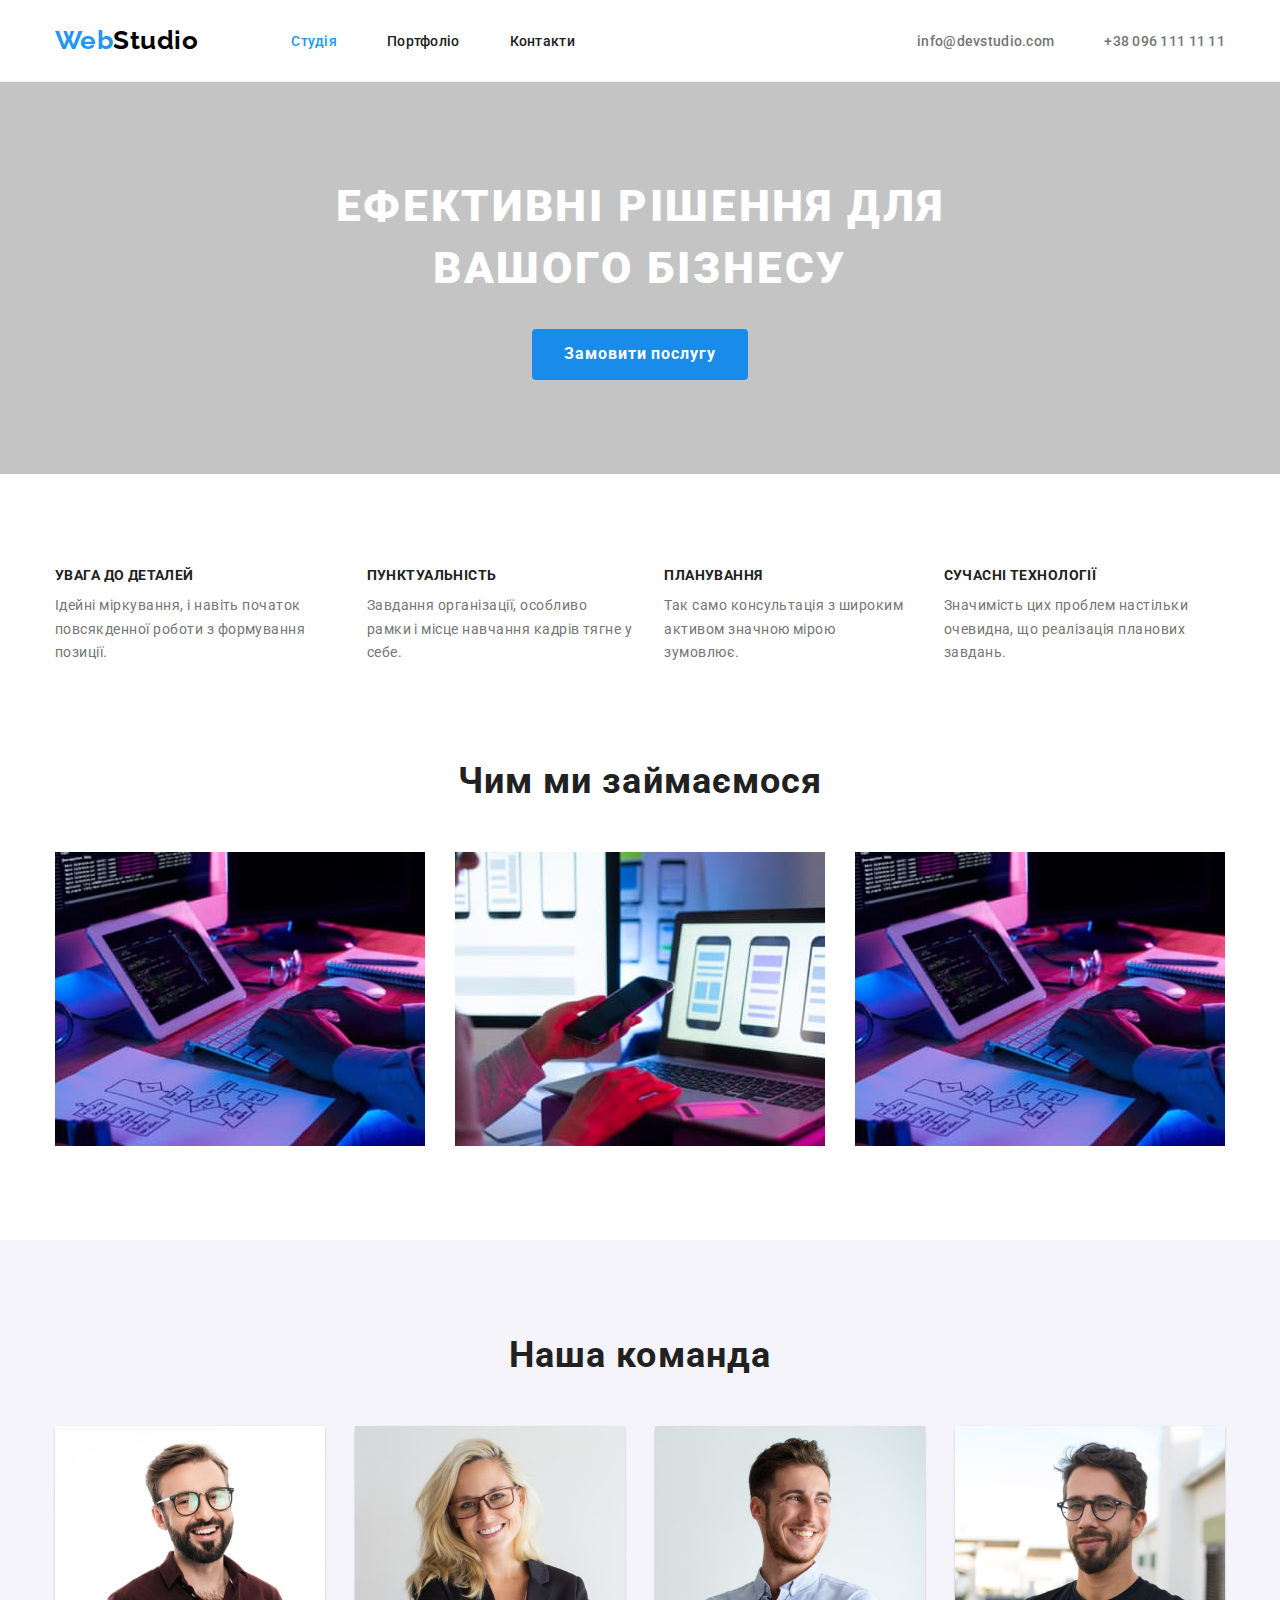
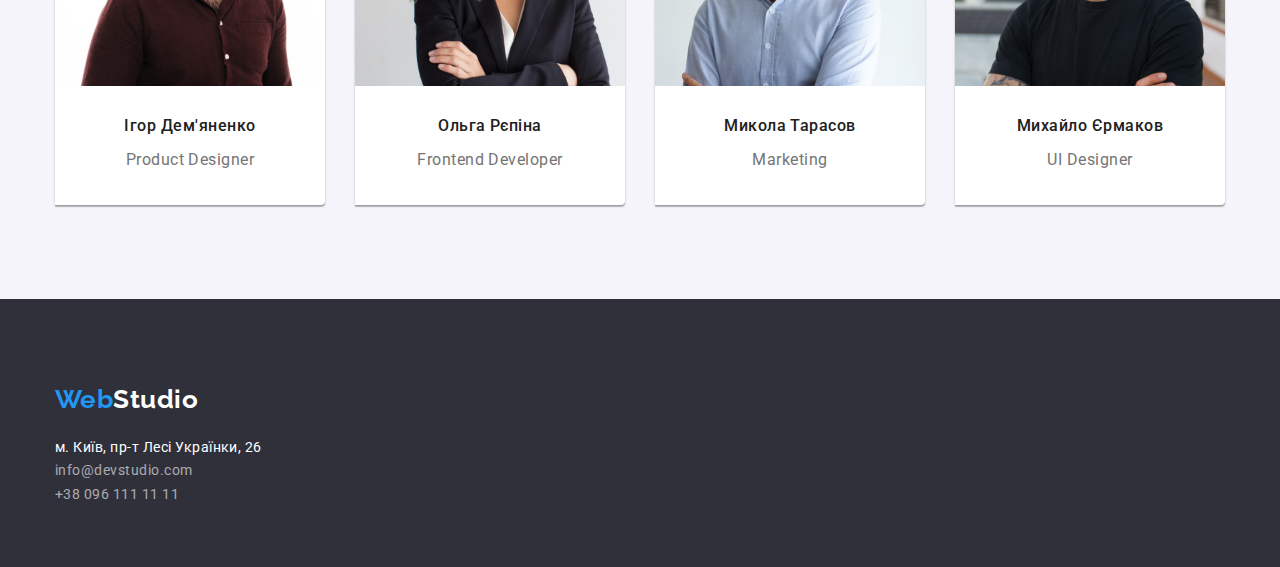
==== index.html @ c5e54f33 "Some changes from previous hw" ====
<!DOCTYPE html>
<html lang="uk">

<head>
    <meta charset="UTF-8">
    <meta http-equiv="X-UA-Compatible" content="IE=edge">
    <meta name="viewport" content="width=device-width, initial-scale=1.0">
    <title>Web Studio</title>
    <link rel="preconnect" href="https://fonts.googleapis.com">
    <link rel="preconnect" href="https://fonts.gstatic.com" crossorigin>
    <link
        href="https://fonts.googleapis.com/css2?family=Raleway:wght@700&family=Roboto:wght@400;500;700;900&display=swap"
        rel="stylesheet">
    <link rel="stylesheet"
        href="https://cdnjs.cloudflare.com/ajax/libs/modern-normalize/1.1.0/modern-normalize.min.css">
    <link rel="stylesheet" href="./css/styles.css">
</head>

<body>
    <header>
        <div class="container flex-container">
            <a class="logo link" href="./index.html" lang="en"><span class="logo-accent">Web</span>Studio</a>
            <nav>
                <ul class="site-nav flex-container">
                    <li class="item"><a href="./index.html" class="link current">Cтудія</a></li>
                    <li class="item">
                        <a href="./portfolio.html" class="link">Портфоліо</a>
                    </li>
                    <li class="item"><a href="" class="link">Контакти</a></li>

                </ul>
            </nav>
            <ul class="contacts flex-container">
                <li class="item address">
                    <a href="mailto:info@devstudio.com" class="link">info@devstudio.com</a>
                </li>
                <li class="item address">
                    <a href="tel:+380961111111" class="link">+38 096 111 11 11</a>
                </li>
            </ul>
        </div>
    </header>

    <main>
        <section class="section hero">
            <div class="container">
                <h1 class="hero-title">
                    Ефективні рішення для <br>
                    вашого бізнесу
                </h1>
                <button type="button" class="btn btn-hero">Замовити послугу</button>
            </div>
        </section>
        <section class="section feature-list">
            <div class="container">
                <h2 class="section-title visually-hidden">Особливості</h2>
                <ul class="feature-list flex-container">
                    <li class="item">
                        <h3 class="title">УВАГА ДО ДЕТАЛЕЙ</h3>
                        <p>
                            Ідейні міркування, і навіть початок повсякденної роботи з
                            формування позиції.
                        </p>
                    </li>
                    <li class="item">
                        <h3 class="title">ПУНКТУАЛЬНІСТЬ</h3>
                        <p>
                            Завдання організації, особливо рамки і місце навчання кадрів тягне
                            у себе.
                        </p>
                    </li>
                    <li class="item">
                        <h3 class="title">ПЛАНУВАННЯ</h3>
                        <p>
                            Так само консультація з широким активом значною мірою зумовлює.
                        </p>
                    </li>
                    <li class="item">
                        <h3 class="title">СУЧАСНІ ТЕХНОЛОГІЇ</h3>
                        <p>
                            Значимість цих проблем настільки очевидна, що реалізація планових
                            завдань.
                        </p>
                    </li>
                </ul>
                <div>
        </section>
        <section class="section">
            <div class="container">
                <h2 class="section-title">Чим ми займаємося</h2>
                <div class="flex-container">
                    <img class="task-photo" src="./images/tasks/box_1.jpg" alt="Верстка сайтів" width="370"
                        height="294">
                    <img class="task-photo" src="./images/tasks/box_2.jpg" alt="Мобільні додатки" width="370"
                        height="294">
                    <img class="task-photo" src="./images/tasks/box_1.jpg" alt="Графічний дизайн" width="370"
                        height="294">
                </div>
            </div>
        </section>
        <section class="section team">
            <div class="container">
                <h2 class="section-title">Наша команда</h2>
                <ul class="team flex-container">
                    <li class="item team-item">
                        <div class="team-card">
                            <img src="./images/team/img1.jpg" alt="Ігор Дем'яненко" width="270" height="260">
                            <h3 class="title">Ігор Дем'яненко</h3>
                            <p>Product Designer</p>
                    </li>
                    <li class="item team-item">
                        <div class="team-card">
                            <img src=" ./images/team/img2.jpg" alt="Ольга Рєпіна" width="270" height="260">
                            <h3 class="title">Ольга Рєпіна</h3>
                            <p>Frontend Developer</p>
                        </div>
                    </li>
                    <li class="item team-item">
                        <div class="team-card">
                            <img src=" ./images/team/img3.jpg" alt="Микола Тарасов" width="270" height="260">
                            <h3 class="title">Микола Тарасов</h3>
                            <p>Marketing</p>
                        </div>
                    </li>
                    <li class="item team-item">
                        <div class="team-card">
                            <img src=" ./images/team/img4.jpg" alt="Михайло Єрмаков" width="270" height="260">
                            <h3 class="title">Михайло Єрмаков</h3>
                            <p>UI Designer</p>
                        </div>
                    </li>
            </div>
            </ul>
            </div>
        </section>
    </main>

    <footer class="footer">
        <div class="container">
            <a class="logo link" href=" ./index.html" lang="en"><span class="logo-accent">Web</span>Studio</a>
            <address>
                <ul>
                    <li class="item">
                        <a href="https://goo.gl/maps/KPhSYEdFBXfdf23w7" target="_blank" rel="noreferrer noopener"
                            class="link address street-address">м. Київ, пр-т Лесі Українки, 26</a>
                    </li>
                    <li class="item">
                        <a href="mailto:info@devstudio.com" class="link address">info@devstudio.com</a>
                    </li>
                    <li class="item">
                        <a href="tel:+380961111111" class="link address">+38 096 111 11 11</a>
                    </li>
                </ul>
            </address>
        </div>
    </footer>
</body>

</html>
---- css/styles.css ----
/* Raleway 700 */
/* Roboto 400(regular) 500(medium) 700(bold) 900(extra bold)*/

/* color bg hero + footer black #2F303A */
/* accent color blue logo + blue filter + hover #2196F3 but blue hero button #188CE8 */
/* logo  text color black #000000 */
/* nav links text color black #212121 */
/* paragraph text color black #757575 */
/* h1 color + hero "button" + footer address text white #ffffff */
/* footer e-mail & phone text white #ffffff 60%*/
/* phone text + h2 + h3 color dark grey #212121*/
/* "our team" section background + filters in Portfolio bg light grey #F5F4FA*/
/* web site bg #F5F5F5 */

/* Custom  properties*/
:root {
  --primary-text-color: #757575;
  --secondary-text-color: #212121;
  --accent-color: #2196f3;
  --background-color: #ffffff;
  --logo-color: #000000;
  --filterbutton-color: #f5f4fa;
  --herobutton-color: #188ce8;
  --footer-color: #2f303a;
  --hero-bg: #c4c4c4;
  --address-color: rgba(255, 255, 255, 0.6);
}
/* For all elements in body */
body {
  font-family: Roboto, sans-serif;
  font-weight: 400;
  letter-spacing: 0.03em;

  background-color: var(--background-color);
  color: var(--primary-text-color);
}
/* Resets and utilities */
button {
  font: inherit;
  border: none;
  padding: none;
  cursor: pointer;
}
/* No bullets */
ul {
  list-style: none;
}
h1,
h2,
h3,
ul,
p {
  margin: 0;
  padding: 0;
}
/* Links*/
a {
  text-decoration: none;
  font-style: normal;
}
img {
  display: block;
}
.container {
  width: 1200px;
  margin: 0 auto;
  padding: 0 15px;
}
.flex-container {
  display: flex;
  justify-content: flex-start;
  align-items: center;
}
header {
  border-bottom: 1px solid #ececec;
}
/* Logo */
.logo-accent {
  color: var(--accent-color);
}
.logo {
  margin: 25px 0;
  margin-right: 93px;

  font-family: Raleway, sans-serif;
  font-weight: 700;
  font-size: 26px;
  line-height: 1.2;
  text-decoration: none;

  color: var(--logo-color);
}
/* Navigation */
.site-nav .link,
.address .link {
  display: block;
  padding-top: 20px;
  padding-bottom: 20px;

  font-size: 14px;
  font-weight: 500;
  line-height: 1.15;
  letter-spacing: 0.02em;

  color: var(--secondary-text-color);
}
.site-nav .item:not(:last-child) {
  margin-right: 50px;
}
.site-nav .link.current {
  color: var(--accent-color);
}
.contacts {
  margin-left: auto;
}
.address .link {
  color: var(--primary-text-color);
}
.address + .address {
  margin-left: 50px;
}
/* Sections */
.section {
  padding-top: 94px;
  padding-bottom: 94px;
}
.section-title {
  margin-bottom: 50px;

  font-weight: 700;
  font-size: 36px;
  line-height: 1.17;
  text-align: center;
  letter-spacing: 0.03em;

  color: var(--secondary-text-color);
}
.visually-hidden {
  position: absolute;
  white-space: nowrap;
  width: 1px;
  height: 1px;
  overflow: hidden;
  border: 0;
  padding: 0;
  clip: rect(0 0 0 0);
  clip-path: inset(50%);
  margin: -1px;
}
/* Hero */
.hero {
  text-align: center;

  background-color: var(--hero-bg);
}
.hero-title {
  margin-bottom: 30px;
  font-weight: 900;
  font-size: 44px;
  line-height: 1.4;
  letter-spacing: 0.06em;
  text-transform: uppercase;

  color: var(--background-color);
}
.btn-hero {
  font-weight: 700;
  font-size: 16px;
  line-height: 1.9;
  letter-spacing: 0.06em;

  background-color: var(--herobutton-color);
  color: var(--background-color);
  border: none;
  border-radius: 4px;
  padding: 10px 32px;
}
/* Features*/
.section.feature-list {
  padding-bottom: 0px;
}
/* .feature-list.flex-container {
  align-items: flex-start;
} */
.feature-list .item {
  width: calc ((100% - 30px * 3)/4);
  min-height: 98px;
}
.feature-list .item:not(:last-child) {
  margin-right: 30px;
}
.feature-list .title {
  font-weight: 700;
  font-size: 14px;
  line-height: 1.14;
  text-transform: uppercase;
  letter-spacing: 0.03em;

  color: var(--secondary-text-color);
}
.feature-list p {
  font-size: 14px;
  line-height: 1.7;
  margin-top: 10px;
  padding: 0;
}
/* Tasks */
.task-photo:not(:last-child) {
  margin-right: 30px;
}
/* Team */
section.team {
  background: var(--filterbutton-color);
}
.team-card {
  border-radius: 4px 0px;
  background: var(--background-color);
  box-shadow: 0px 1px 3px rgba(0, 0, 0, 0.12), 0px 1px 1px rgba(0, 0, 0, 0.14),
    0px 2px 1px rgba(0, 0, 0, 0.2);
  text-align: center;
}
.team-item:not(:last-child) {
  margin-right: 30px;
}
.team h3 {
  margin-top: 30px;

  font-weight: 500;
  font-size: 16px;

  color: var(--secondary-text-color);
}
.team p {
  margin-top: 10px;
  padding-bottom: 30px;

  font-size: 16px;
  line-height: 1.9;
}
.team .title {
  font-weight: 500;
  font-size: 16px;
  line-height: 1.19;
  letter-spacing: 0.03em;

  color: var(--secondary-text-color);
}
/*Portfolio */

/* Filter */
.filter {
  margin-bottom: 50px;
}
.filter.flex-container {
  justify-content: center;
}
.btn-filter {
  min-height: 38px;
  border-radius: 4px;
  border: none;
  padding: 6px 22px;

  font-family: inherit;
  font-weight: 500;
  font-size: 16px;
  line-height: 1.62;
  text-align: center;
  letter-spacing: 0.03em;

  color: var(--secondary-text-color);
  background-color: var(--filterbutton-color);
}
.filter .item:not(:last-child) {
  margin-right: 8px;
}
/* Projects */
.project-list.flex-container {
  flex-wrap: wrap;
}
.project-list .title {
  margin-top: 20px;
  margin-left: 24px;
  margin-bottom: 4px;

  font-weight: 700;
  font-size: 18px;
  line-height: 2;
  letter-spacing: 0.06em;

  color: var(--secondary-text-color);
}
.project-list .text {
  font-size: 16px;
  line-height: 1.9;
  color: var(--primary-text-color);
  margin-bottom: 20px;
  margin-left: 24px;
}
/* calc = 100% (from parent)-sum of the margins in the line -1 
  / the number of the elements in the line */
.project-list .item {
  border: 1px solid #eeeeee;
  width: calc((100% - 30px * 2) / 3);
}
.project-list .item:not(:nth-child(3n)) {
  margin-right: 30px;
}
.project-list .item:not(:nth-last-child(-n + 3)) {
  margin-bottom: 30px;
}
/* Footer */
.footer .link {
  color: var(--address-color);
}
.link.street-address {
  color: var(--background-color);
}
.footer .logo {
  color: var(--background-color);
}
.footer {
  background-color: var(--footer-color);
}
.link.address {
  font-weight: 400;
  font-size: 14px;
  line-height: 1.7;
}
.footer .logo {
  display: inline-block;
  padding-top: 60px;
  margin-bottom: 20px;
  color: var(--background-color);
}
footer .list:not(:last-child) {
  margin-bottom: 9px;
}
address {
  padding-bottom: 60px;
}
/* Hover */
.link:hover,
.link:focus {
  color: var(--accent-color);
}
.btn:hover,
.btn:focus {
  background-color: var(--accent-color);
  color: var(--background-color);
}
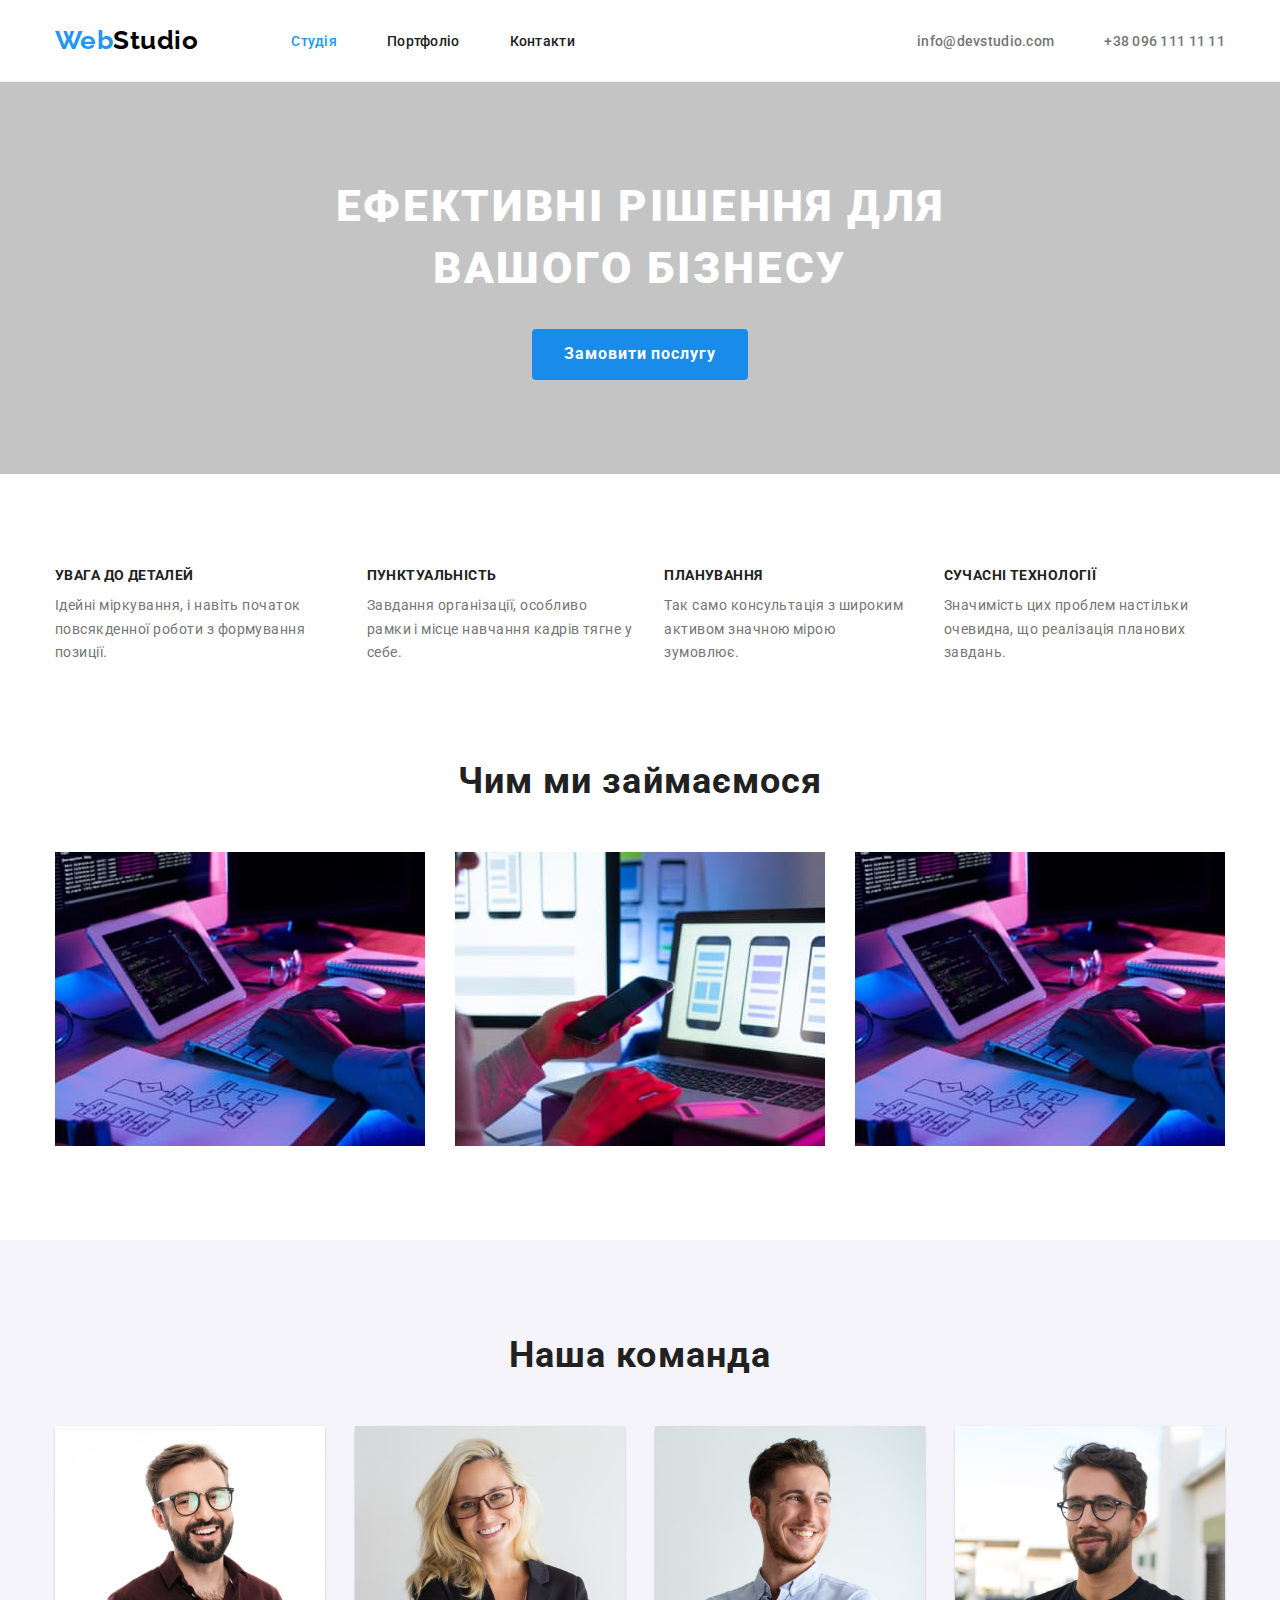
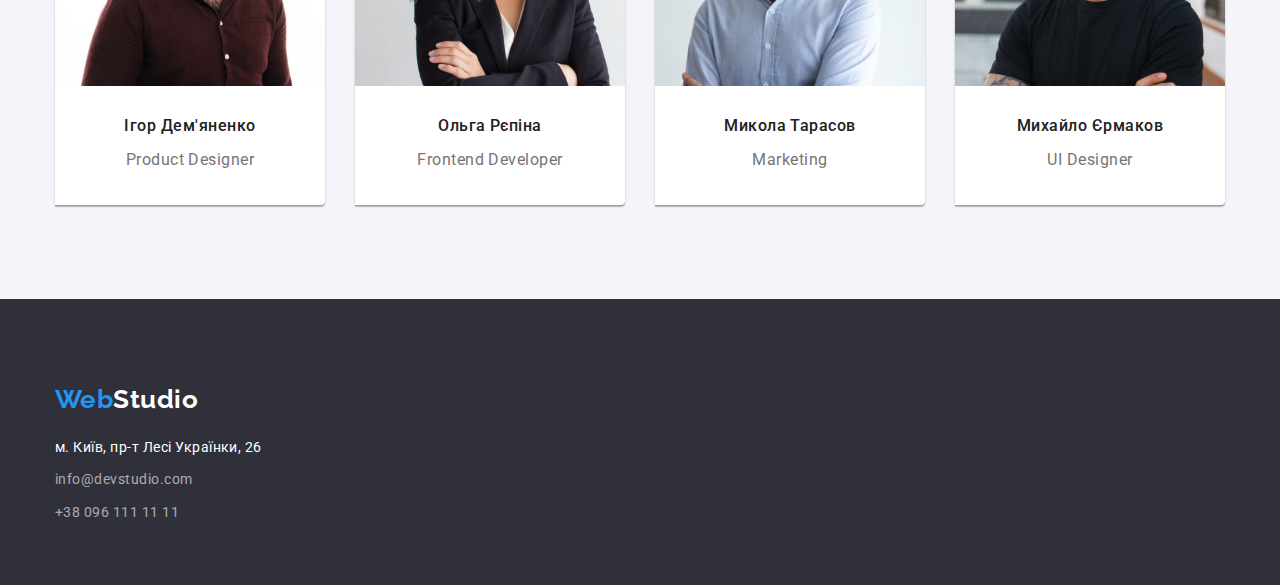
==== commit 647be077: "div changes" ====
--- a/index.html
+++ b/index.html
@@ -83,7 +83,7 @@
                         </p>
                     </li>
                 </ul>
-                <div>
+            </div>
         </section>
         <section class="section">
             <div class="container">
@@ -107,6 +107,7 @@
                             <img src="./images/team/img1.jpg" alt="Ігор Дем'яненко" width="270" height="260">
                             <h3 class="title">Ігор Дем'яненко</h3>
                             <p>Product Designer</p>
+                        </div>
                     </li>
                     <li class="item team-item">
                         <div class="team-card">
@@ -129,8 +130,7 @@
                             <p>UI Designer</p>
                         </div>
                     </li>
-            </div>
-            </ul>
+                </ul>
             </div>
         </section>
     </main>
--- a/css/styles.css
+++ b/css/styles.css
@@ -332,7 +332,7 @@
   margin-bottom: 20px;
   color: var(--background-color);
 }
-footer .list:not(:last-child) {
+footer .item:not(:last-child) {
   margin-bottom: 9px;
 }
 address {
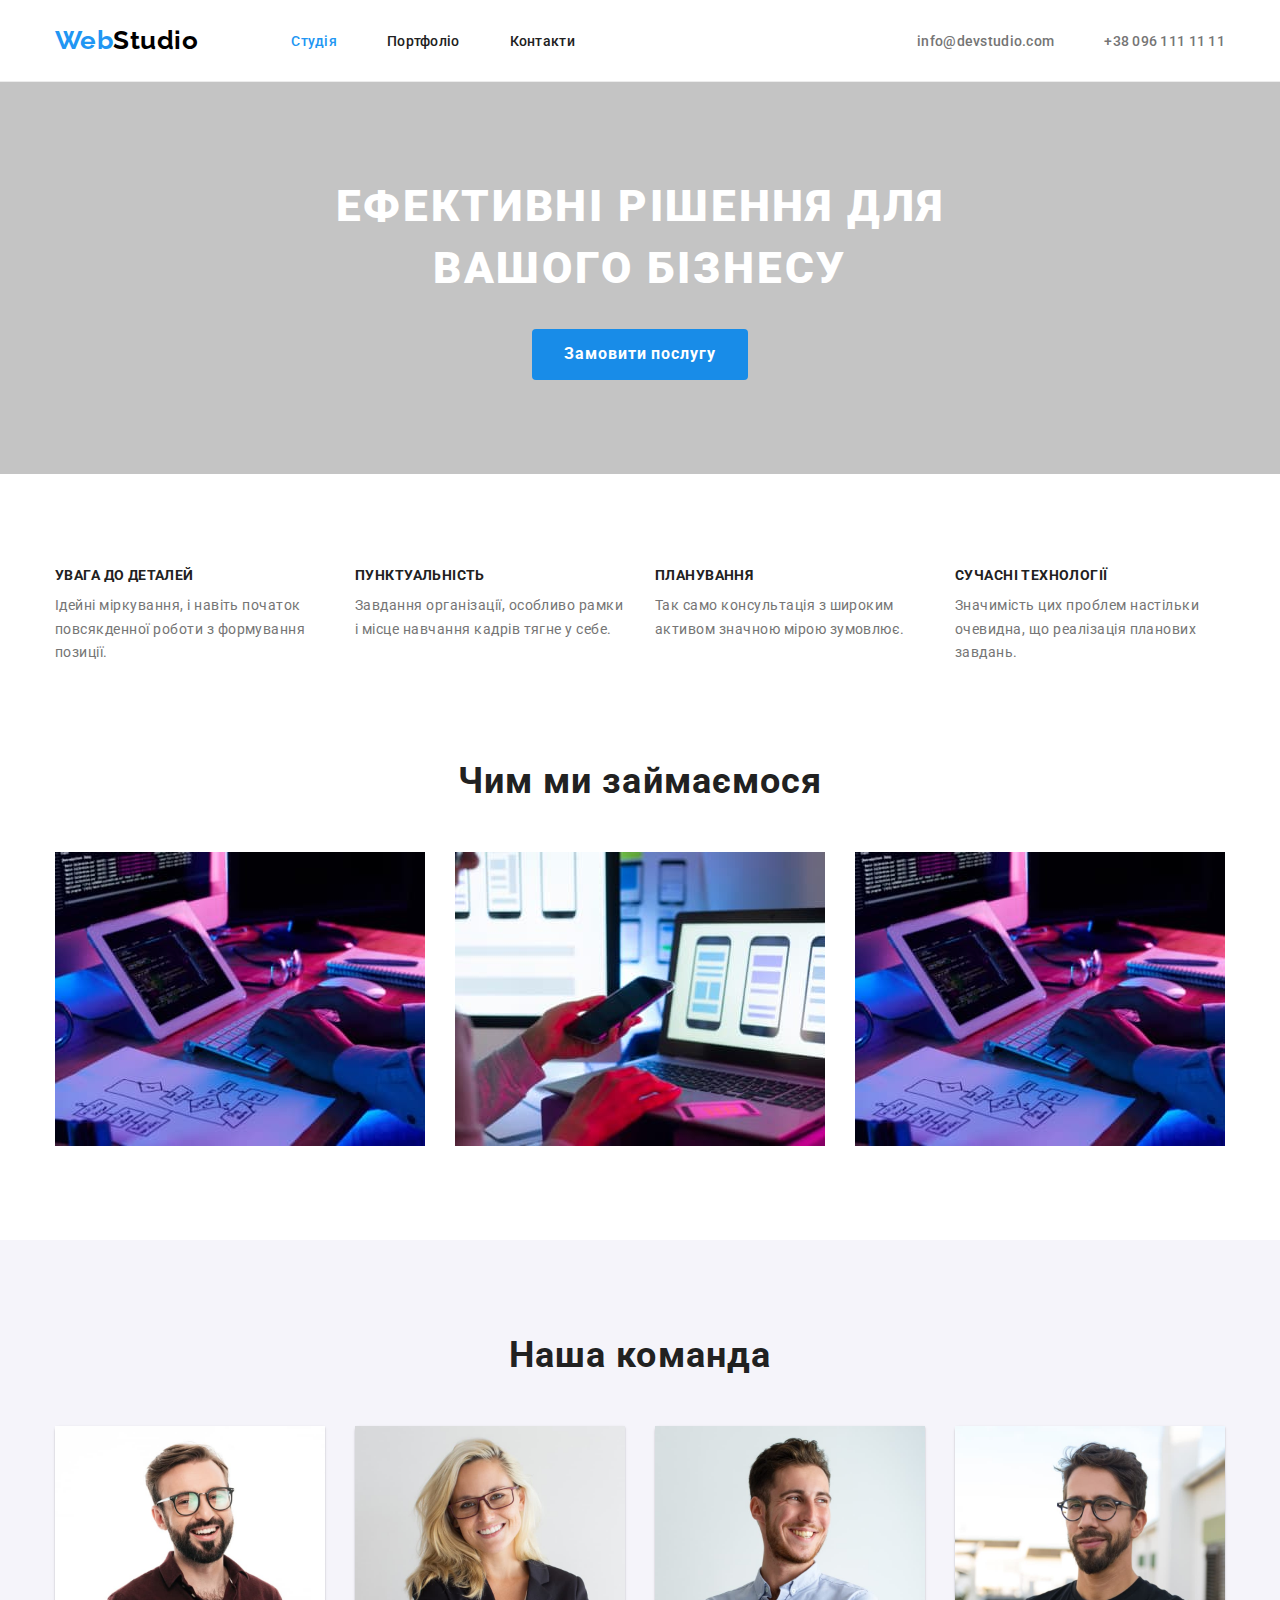
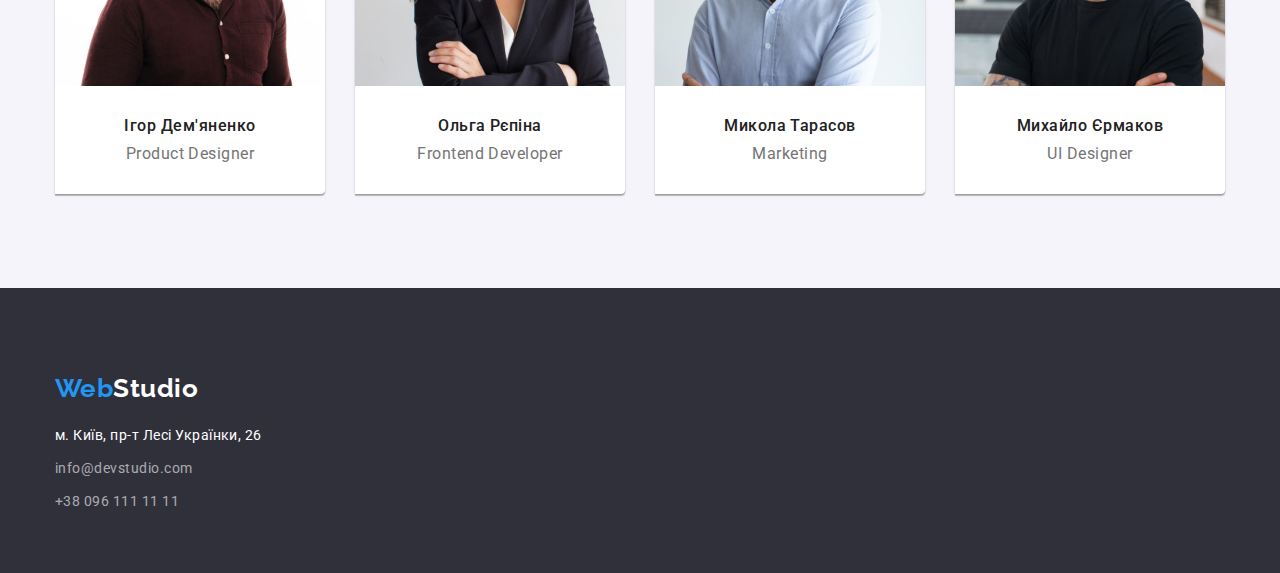
==== commit 59fe896b: "Some minor changes" ====
--- a/index.html
+++ b/index.html
@@ -27,7 +27,6 @@
                         <a href="./portfolio.html" class="link">Портфоліо</a>
                     </li>
                     <li class="item"><a href="" class="link">Контакти</a></li>
-
                 </ul>
             </nav>
             <ul class="contacts flex-container">
@@ -51,7 +50,7 @@
                 <button type="button" class="btn btn-hero">Замовити послугу</button>
             </div>
         </section>
-        <section class="section feature-list">
+        <section class="section features">
             <div class="container">
                 <h2 class="section-title visually-hidden">Особливості</h2>
                 <ul class="feature-list flex-container">
@@ -88,14 +87,14 @@
         <section class="section">
             <div class="container">
                 <h2 class="section-title">Чим ми займаємося</h2>
-                <div class="flex-container">
-                    <img class="task-photo" src="./images/tasks/box_1.jpg" alt="Верстка сайтів" width="370"
-                        height="294">
-                    <img class="task-photo" src="./images/tasks/box_2.jpg" alt="Мобільні додатки" width="370"
-                        height="294">
-                    <img class="task-photo" src="./images/tasks/box_1.jpg" alt="Графічний дизайн" width="370"
-                        height="294">
-                </div>
+                <ul class="tasks flex-container">
+                    <li class="item"><img class="task-photo" src="./images/tasks/box_1.jpg" alt="Верстка сайтів"
+                            width="370" height="294"></li>
+                    <li class="item"><img class="task-photo" src="./images/tasks/box_2.jpg" alt="Мобільні додатки"
+                            width="370" height="294"></li>
+                    <li class="item"><img class="task-photo" src="./images/tasks/box_1.jpg" alt="Графічний дизайн"
+                            width="370" height="294"></li>
+                </ul>
             </div>
         </section>
         <section class="section team">
--- a/css/styles.css
+++ b/css/styles.css
@@ -61,80 +61,7 @@
 img {
   display: block;
 }
-.container {
-  width: 1200px;
-  margin: 0 auto;
-  padding: 0 15px;
-}
-.flex-container {
-  display: flex;
-  justify-content: flex-start;
-  align-items: center;
-}
-header {
-  border-bottom: 1px solid #ececec;
-}
-/* Logo */
-.logo-accent {
-  color: var(--accent-color);
-}
-.logo {
-  margin: 25px 0;
-  margin-right: 93px;
-
-  font-family: Raleway, sans-serif;
-  font-weight: 700;
-  font-size: 26px;
-  line-height: 1.2;
-  text-decoration: none;
-
-  color: var(--logo-color);
-}
-/* Navigation */
-.site-nav .link,
-.address .link {
-  display: block;
-  padding-top: 20px;
-  padding-bottom: 20px;
-
-  font-size: 14px;
-  font-weight: 500;
-  line-height: 1.15;
-  letter-spacing: 0.02em;
-
-  color: var(--secondary-text-color);
-}
-.site-nav .item:not(:last-child) {
-  margin-right: 50px;
-}
-.site-nav .link.current {
-  color: var(--accent-color);
-}
-.contacts {
-  margin-left: auto;
-}
-.address .link {
-  color: var(--primary-text-color);
-}
-.address + .address {
-  margin-left: 50px;
-}
-/* Sections */
-.section {
-  padding-top: 94px;
-  padding-bottom: 94px;
-}
-.section-title {
-  margin-bottom: 50px;
-
-  font-weight: 700;
-  font-size: 36px;
-  line-height: 1.17;
-  text-align: center;
-  letter-spacing: 0.03em;
-
-  color: var(--secondary-text-color);
-}
+/* the end of reset */
 .visually-hidden {
   position: absolute;
   white-space: nowrap;
@@ -147,6 +74,79 @@
   clip-path: inset(50%);
   margin: -1px;
 }
+.container {
+  width: 1200px;
+  margin: 0 auto;
+  padding: 0 15px;
+}
+.flex-container {
+  display: flex;
+  align-items: center;
+}
+/* Logo */
+.logo-accent {
+  color: var(--accent-color);
+}
+.logo {
+  margin: 25px 0;
+  margin-right: 93px;
+
+  font-family: Raleway, sans-serif;
+  font-weight: 700;
+  font-size: 26px;
+  line-height: 1.2;
+  text-decoration: none;
+
+  color: var(--logo-color);
+}
+/* Navigation */
+.site-nav .link,
+.address .link {
+  display: block;
+  padding-top: 20px;
+  padding-bottom: 20px;
+
+  font-size: 14px;
+  font-weight: 500;
+  line-height: 1.15;
+  letter-spacing: 0.02em;
+
+  color: var(--secondary-text-color);
+}
+.site-nav .item:not(:last-child) {
+  margin-right: 50px;
+}
+.site-nav .link.current {
+  color: var(--accent-color);
+}
+.contacts {
+  margin-left: auto;
+}
+.address .link {
+  color: var(--primary-text-color);
+}
+.address + .address {
+  margin-left: 50px;
+}
+header {
+  border-bottom: 1px solid #ececec;
+}
+/* Sections */
+.section {
+  padding-top: 94px;
+  padding-bottom: 94px;
+}
+.section-title {
+  margin-bottom: 50px;
+
+  font-weight: 700;
+  font-size: 36px;
+  line-height: 1.17;
+  text-align: center;
+  letter-spacing: 0.03em;
+
+  color: var(--secondary-text-color);
+}
 /* Hero */
 .hero {
   text-align: center;
@@ -171,19 +171,15 @@
 
   background-color: var(--herobutton-color);
   color: var(--background-color);
-  border: none;
   border-radius: 4px;
   padding: 10px 32px;
 }
 /* Features*/
-.section.feature-list {
+.section.features {
   padding-bottom: 0px;
 }
-/* .feature-list.flex-container {
-  align-items: flex-start;
-} */
 .feature-list .item {
-  width: calc ((100% - 30px * 3)/4);
+  width: calc((100% - (30px * 3)) / 4);
   min-height: 98px;
 }
 .feature-list .item:not(:last-child) {
@@ -205,8 +201,8 @@
   padding: 0;
 }
 /* Tasks */
-.task-photo:not(:last-child) {
-  margin-right: 30px;
+.tasks.flex-container {
+  gap: 30px;
 }
 /* Team */
 section.team {
@@ -235,7 +231,7 @@
   padding-bottom: 30px;
 
   font-size: 16px;
-  line-height: 1.9;
+  line-height: 1.18;
 }
 .team .title {
   font-weight: 500;
@@ -278,9 +274,9 @@
   flex-wrap: wrap;
 }
 .project-list .title {
-  margin-top: 20px;
-  margin-left: 24px;
-  margin-bottom: 4px;
+  padding-top: 20px;
+  padding-left: 24px;
+  padding-bottom: 4px;
 
   font-weight: 700;
   font-size: 18px;
@@ -293,17 +289,21 @@
   font-size: 16px;
   line-height: 1.9;
   color: var(--primary-text-color);
-  margin-bottom: 20px;
-  margin-left: 24px;
+  padding-bottom: 20px;
+  padding-left: 24px;
 }
 /* calc = 100% (from parent)-sum of the margins in the line -1 
   / the number of the elements in the line */
 .project-list .item {
-  border: 1px solid #eeeeee;
   width: calc((100% - 30px * 2) / 3);
 }
 .project-list .item:not(:nth-child(3n)) {
   margin-right: 30px;
+}
+.card-bottom {
+  border-bottom: 1px solid #eeeeee;
+  border-left: 1px solid #eeeeee;
+  border-right: 1px solid #eeeeee;
 }
 .project-list .item:not(:nth-last-child(-n + 3)) {
   margin-bottom: 30px;
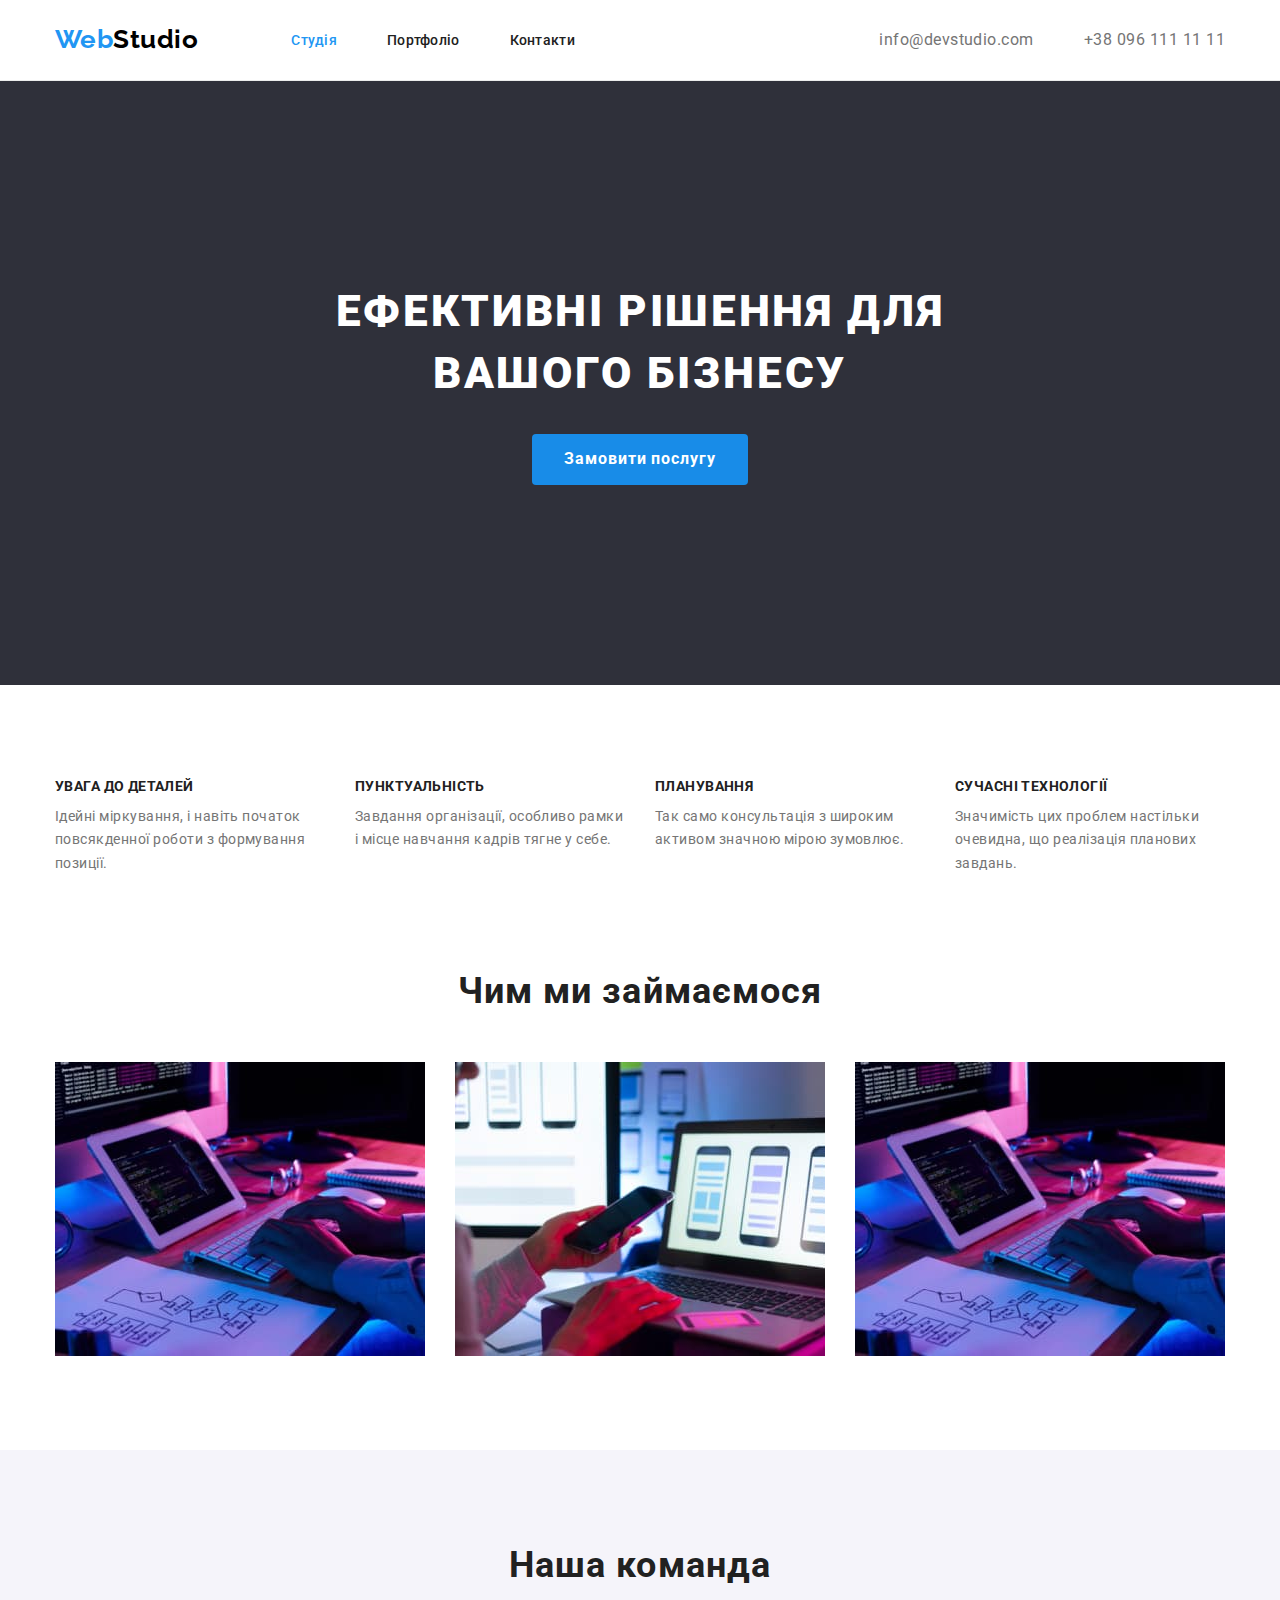
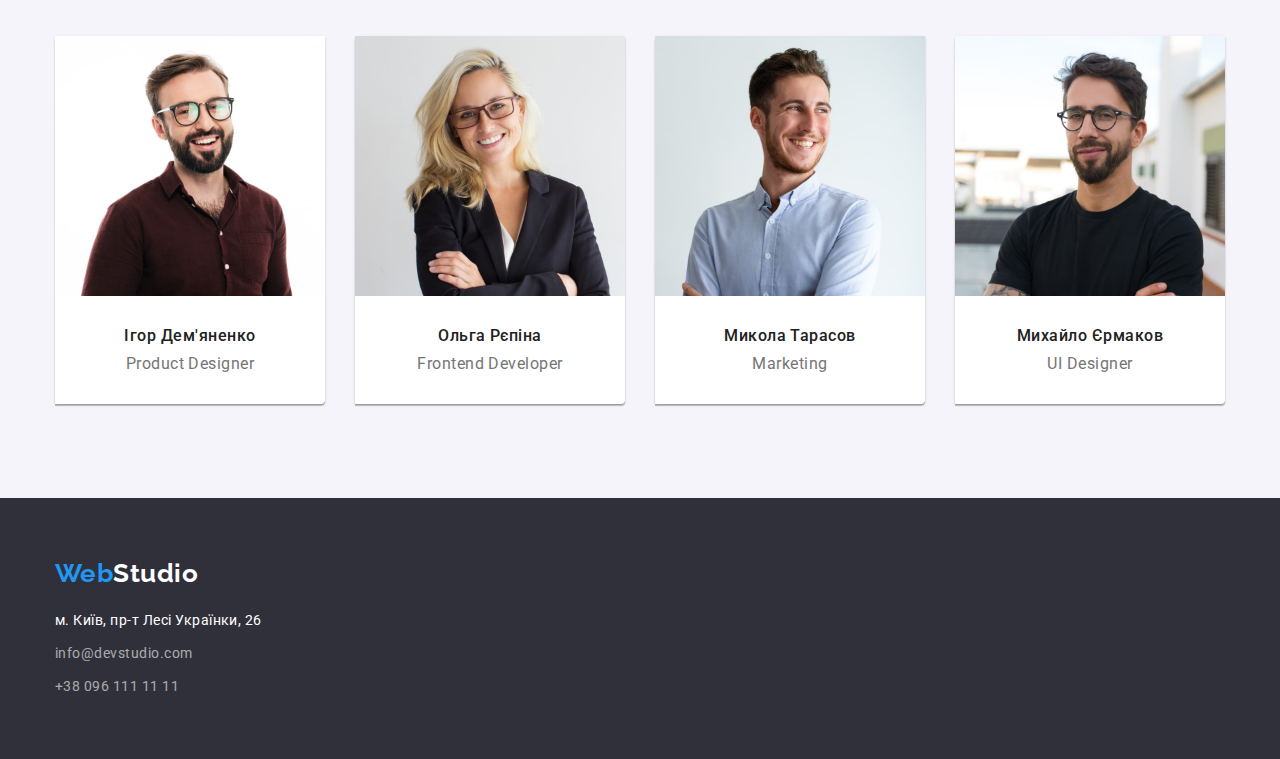
==== commit baf36a79: "Mentor changes" ====
--- a/index.html
+++ b/index.html
@@ -2,27 +2,31 @@
 <html lang="uk">
 
 <head>
-    <meta charset="UTF-8">
-    <meta http-equiv="X-UA-Compatible" content="IE=edge">
-    <meta name="viewport" content="width=device-width, initial-scale=1.0">
+    <meta charset="UTF-8" />
+    <meta http-equiv="X-UA-Compatible" content="IE=edge" />
+    <meta name="viewport" content="width=device-width, initial-scale=1.0" />
     <title>Web Studio</title>
-    <link rel="preconnect" href="https://fonts.googleapis.com">
-    <link rel="preconnect" href="https://fonts.gstatic.com" crossorigin>
+    <link rel="preconnect" href="https://fonts.googleapis.com" />
+    <link rel="preconnect" href="https://fonts.gstatic.com" crossorigin />
     <link
         href="https://fonts.googleapis.com/css2?family=Raleway:wght@700&family=Roboto:wght@400;500;700;900&display=swap"
-        rel="stylesheet">
+        rel="stylesheet" />
     <link rel="stylesheet"
-        href="https://cdnjs.cloudflare.com/ajax/libs/modern-normalize/1.1.0/modern-normalize.min.css">
-    <link rel="stylesheet" href="./css/styles.css">
+        href="https://cdnjs.cloudflare.com/ajax/libs/modern-normalize/1.1.0/modern-normalize.min.css" />
+    <link rel="stylesheet" href="./css/styles.css" />
 </head>
 
 <body>
-    <header>
+
+    <header class="header">
         <div class="container flex-container">
-            <a class="logo link" href="./index.html" lang="en"><span class="logo-accent">Web</span>Studio</a>
+            <a class=" logo logo-header link" href="./index.html" lang="en"><span
+                    class="logo-accent">Web</span>Studio</a>
             <nav>
                 <ul class="site-nav flex-container">
-                    <li class="item"><a href="./index.html" class="link current">Cтудія</a></li>
+                    <li class="item">
+                        <a href="./index.html" class="link current">Cтудія</a>
+                    </li>
                     <li class="item">
                         <a href="./portfolio.html" class="link">Портфоліо</a>
                     </li>
@@ -41,10 +45,10 @@
     </header>
 
     <main>
-        <section class="section hero">
+        <section class="hero">
             <div class="container">
                 <h1 class="hero-title">
-                    Ефективні рішення для <br>
+                    Ефективні рішення для <br />
                     вашого бізнесу
                 </h1>
                 <button type="button" class="btn btn-hero">Замовити послугу</button>
@@ -64,8 +68,8 @@
                     <li class="item">
                         <h3 class="title">ПУНКТУАЛЬНІСТЬ</h3>
                         <p>
-                            Завдання організації, особливо рамки і місце навчання кадрів тягне
-                            у себе.
+                            Завдання організації, особливо рамки і місце навчання кадрів
+                            тягне у себе.
                         </p>
                     </li>
                     <li class="item">
@@ -77,8 +81,8 @@
                     <li class="item">
                         <h3 class="title">СУЧАСНІ ТЕХНОЛОГІЇ</h3>
                         <p>
-                            Значимість цих проблем настільки очевидна, що реалізація планових
-                            завдань.
+                            Значимість цих проблем настільки очевидна, що реалізація
+                            планових завдань.
                         </p>
                     </li>
                 </ul>
@@ -88,12 +92,18 @@
             <div class="container">
                 <h2 class="section-title">Чим ми займаємося</h2>
                 <ul class="tasks flex-container">
-                    <li class="item"><img class="task-photo" src="./images/tasks/box_1.jpg" alt="Верстка сайтів"
-                            width="370" height="294"></li>
-                    <li class="item"><img class="task-photo" src="./images/tasks/box_2.jpg" alt="Мобільні додатки"
-                            width="370" height="294"></li>
-                    <li class="item"><img class="task-photo" src="./images/tasks/box_1.jpg" alt="Графічний дизайн"
-                            width="370" height="294"></li>
+                    <li class="item">
+                        <img class="task-photo" src="./images/tasks/box_1.jpg" alt="Верстка сайтів" width="370"
+                            height="294" />
+                    </li>
+                    <li class="item">
+                        <img class="task-photo" src="./images/tasks/box_2.jpg" alt="Мобільні додатки" width="370"
+                            height="294" />
+                    </li>
+                    <li class="item">
+                        <img class="task-photo" src="./images/tasks/box_1.jpg" alt="Графічний дизайн" width="370"
+                            height="294" />
+                    </li>
                 </ul>
             </div>
         </section>
@@ -103,28 +113,28 @@
                 <ul class="team flex-container">
                     <li class="item team-item">
                         <div class="team-card">
-                            <img src="./images/team/img1.jpg" alt="Ігор Дем'яненко" width="270" height="260">
+                            <img src="./images/team/img1.jpg" alt="Ігор Дем'яненко" width="270" height="260" />
                             <h3 class="title">Ігор Дем'яненко</h3>
                             <p>Product Designer</p>
                         </div>
                     </li>
                     <li class="item team-item">
                         <div class="team-card">
-                            <img src=" ./images/team/img2.jpg" alt="Ольга Рєпіна" width="270" height="260">
+                            <img src=" ./images/team/img2.jpg" alt="Ольга Рєпіна" width="270" height="260" />
                             <h3 class="title">Ольга Рєпіна</h3>
                             <p>Frontend Developer</p>
                         </div>
                     </li>
                     <li class="item team-item">
                         <div class="team-card">
-                            <img src=" ./images/team/img3.jpg" alt="Микола Тарасов" width="270" height="260">
+                            <img src=" ./images/team/img3.jpg" alt="Микола Тарасов" width="270" height="260" />
                             <h3 class="title">Микола Тарасов</h3>
                             <p>Marketing</p>
                         </div>
                     </li>
                     <li class="item team-item">
                         <div class="team-card">
-                            <img src=" ./images/team/img4.jpg" alt="Михайло Єрмаков" width="270" height="260">
+                            <img src=" ./images/team/img4.jpg" alt="Михайло Єрмаков" width="270" height="260" />
                             <h3 class="title">Михайло Єрмаков</h3>
                             <p>UI Designer</p>
                         </div>
@@ -136,17 +146,18 @@
 
     <footer class="footer">
         <div class="container">
-            <a class="logo link" href=" ./index.html" lang="en"><span class="logo-accent">Web</span>Studio</a>
-            <address>
+            <a class=" logo logo-footer link" href=" ./index.html" lang="en"><span
+                    class="logo-accent">Web</span>Studio</a>
+            <address class="footer-address">
                 <ul>
-                    <li class="item">
+                    <li class="item footer-item">
                         <a href="https://goo.gl/maps/KPhSYEdFBXfdf23w7" target="_blank" rel="noreferrer noopener"
                             class="link address street-address">м. Київ, пр-т Лесі Українки, 26</a>
                     </li>
-                    <li class="item">
+                    <li class="item footer-item">
                         <a href="mailto:info@devstudio.com" class="link address">info@devstudio.com</a>
                     </li>
-                    <li class="item">
+                    <li class="item footer-itemfooter">
                         <a href="tel:+380961111111" class="link address">+38 096 111 11 11</a>
                     </li>
                 </ul>
--- a/css/styles.css
+++ b/css/styles.css
@@ -24,6 +24,7 @@
   --footer-color: #2f303a;
   --hero-bg: #c4c4c4;
   --address-color: rgba(255, 255, 255, 0.6);
+  --border-color: #ececec;
 }
 /* For all elements in body */
 body {
@@ -38,7 +39,7 @@
 button {
   font: inherit;
   border: none;
-  padding: none;
+  padding: 0;
   cursor: pointer;
 }
 /* No bullets */
@@ -60,6 +61,8 @@
 }
 img {
   display: block;
+  max-width: 100%;
+  height: auto;
 }
 /* the end of reset */
 .visually-hidden {
@@ -79,32 +82,39 @@
   margin: 0 auto;
   padding: 0 15px;
 }
+.header {
+  border-bottom: 1px solid #ececec;
+}
 .flex-container {
   display: flex;
-  align-items: center;
 }
 /* Logo */
 .logo-accent {
   color: var(--accent-color);
 }
 .logo {
-  margin: 25px 0;
-  margin-right: 93px;
+  display: block;
 
   font-family: Raleway, sans-serif;
   font-weight: 700;
   font-size: 26px;
   line-height: 1.2;
-  text-decoration: none;
-
+}
+.logo-header {
+  padding: 24px 0;
+  margin-right: 93px;
   color: var(--logo-color);
 }
+
 /* Navigation */
-.site-nav .link,
-.address .link {
+.site-nav.flex-container,
+.contacts.flex-container {
+  align-items: center;
+}
+.site-nav .link {
   display: block;
-  padding-top: 20px;
-  padding-bottom: 20px;
+  padding-top: 32px;
+  padding-bottom: 32px;
 
   font-size: 14px;
   font-weight: 500;
@@ -128,9 +138,6 @@
 .address + .address {
   margin-left: 50px;
 }
-header {
-  border-bottom: 1px solid #ececec;
-}
 /* Sections */
 .section {
   padding-top: 94px;
@@ -150,8 +157,8 @@
 /* Hero */
 .hero {
   text-align: center;
-
-  background-color: var(--hero-bg);
+  background-color: var(--footer-color);
+  padding: 200px 0;
 }
 .hero-title {
   margin-bottom: 30px;
@@ -180,7 +187,7 @@
 }
 .feature-list .item {
   width: calc((100% - (30px * 3)) / 4);
-  min-height: 98px;
+  align-items: center;
 }
 .feature-list .item:not(:last-child) {
   margin-right: 30px;
@@ -219,7 +226,7 @@
   margin-right: 30px;
 }
 .team h3 {
-  margin-top: 30px;
+  padding-top: 30px;
 
   font-weight: 500;
   font-size: 16px;
@@ -253,7 +260,6 @@
 .btn-filter {
   min-height: 38px;
   border-radius: 4px;
-  border: none;
   padding: 6px 22px;
 
   font-family: inherit;
@@ -274,9 +280,7 @@
   flex-wrap: wrap;
 }
 .project-list .title {
-  padding-top: 20px;
-  padding-left: 24px;
-  padding-bottom: 4px;
+  margin-bottom: 4px;
 
   font-weight: 700;
   font-size: 18px;
@@ -289,8 +293,6 @@
   font-size: 16px;
   line-height: 1.9;
   color: var(--primary-text-color);
-  padding-bottom: 20px;
-  padding-left: 24px;
 }
 /* calc = 100% (from parent)-sum of the margins in the line -1 
   / the number of the elements in the line */
@@ -301,43 +303,42 @@
   margin-right: 30px;
 }
 .card-bottom {
-  border-bottom: 1px solid #eeeeee;
-  border-left: 1px solid #eeeeee;
-  border-right: 1px solid #eeeeee;
+  padding: 20px 24px;
+  border-bottom: 1px solid var(--border-color);
+  border-left: 1px solid var(--border-color);
+  border-right: 1px solid var(--border-color);
 }
 .project-list .item:not(:nth-last-child(-n + 3)) {
   margin-bottom: 30px;
 }
 /* Footer */
-.footer .link {
-  color: var(--address-color);
-}
-.link.street-address {
-  color: var(--background-color);
-}
-.footer .logo {
-  color: var(--background-color);
-}
 .footer {
   background-color: var(--footer-color);
-}
-.link.address {
+  padding-top: 60px;
+  padding-bottom: 60px;
+}
+.logo-footer {
+  color: var(--background-color);
+  margin-bottom: 20px;
+}
+.footer-address .link {
+  display: block;
+
   font-weight: 400;
   font-size: 14px;
   line-height: 1.7;
-}
-.footer .logo {
-  display: inline-block;
-  padding-top: 60px;
-  margin-bottom: 20px;
-  color: var(--background-color);
-}
-footer .item:not(:last-child) {
+  letter-spacing: 0.03;
+}
+.link.address {
+  color: var(--address-color);
+}
+.link.street-address {
+  color: var(--background-color);
+}
+.footer-item:not(:last-child) {
   margin-bottom: 9px;
 }
-address {
-  padding-bottom: 60px;
-}
+
 /* Hover */
 .link:hover,
 .link:focus {
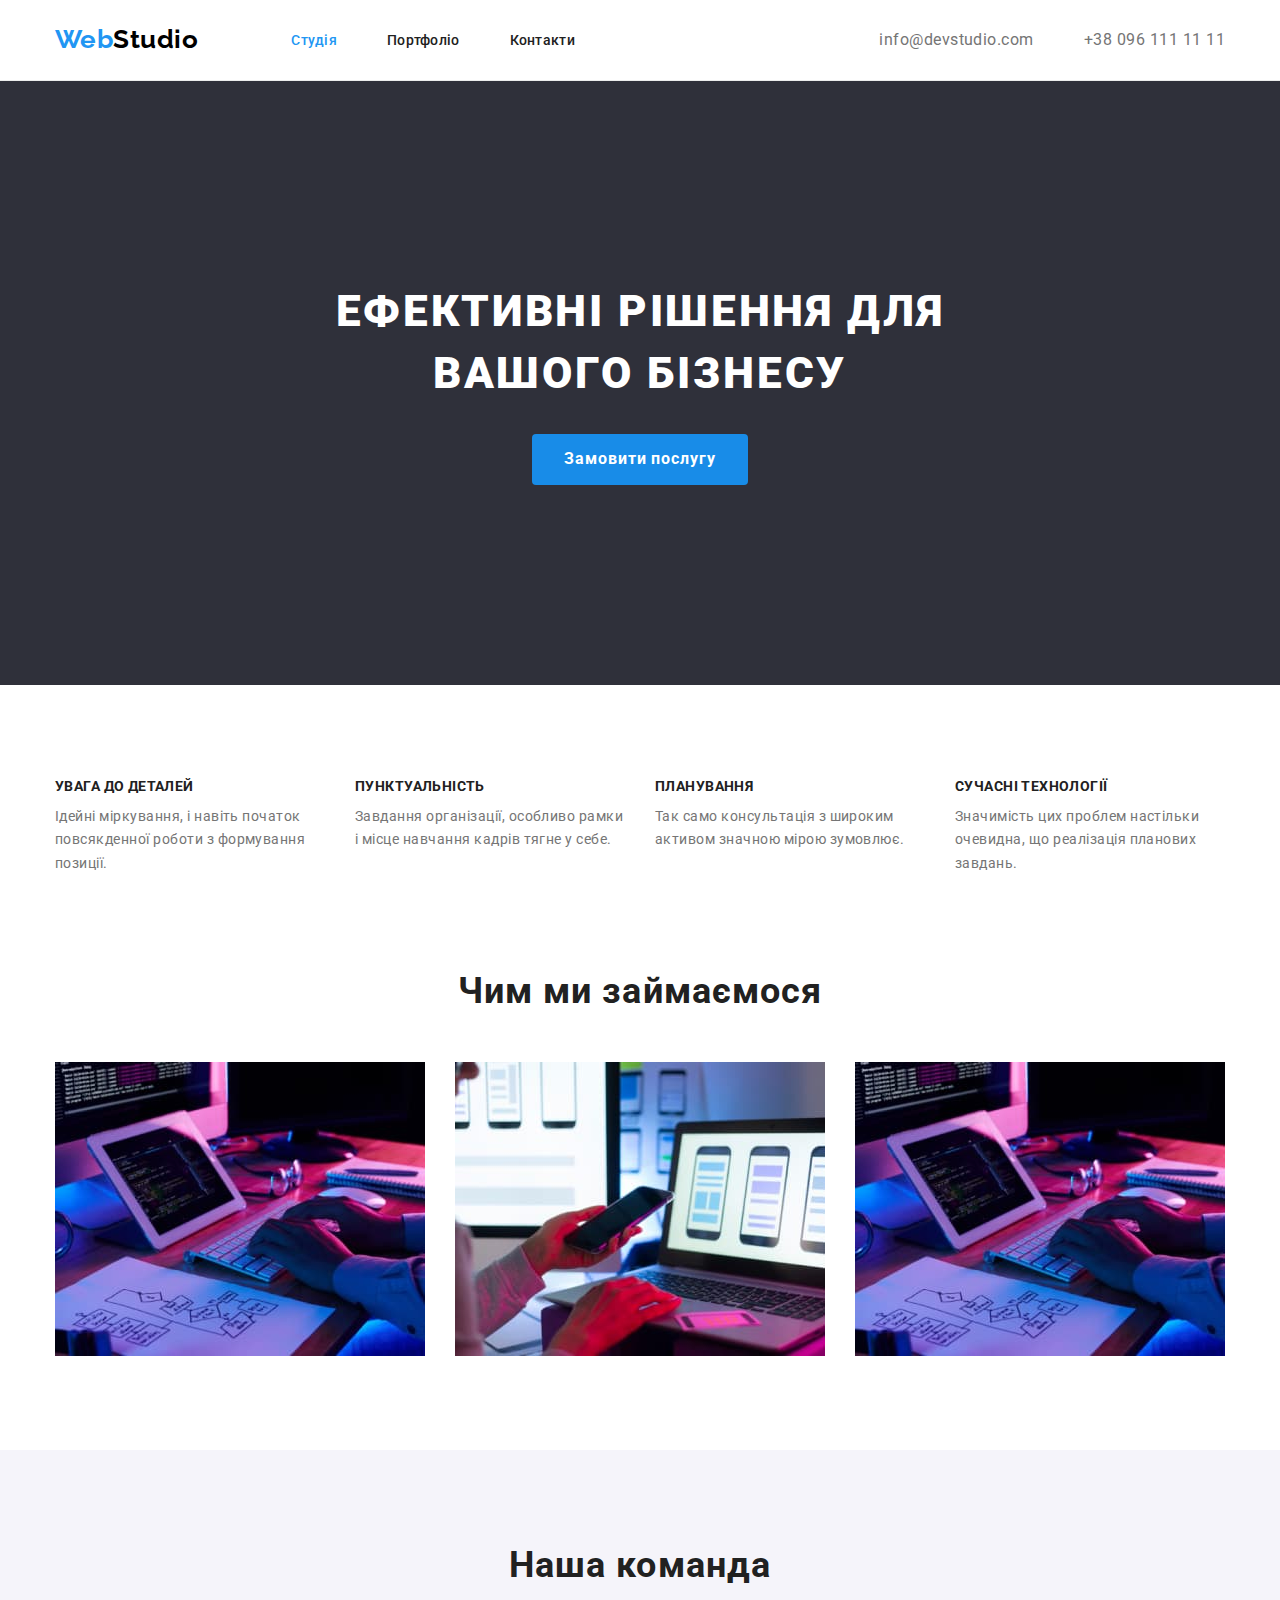
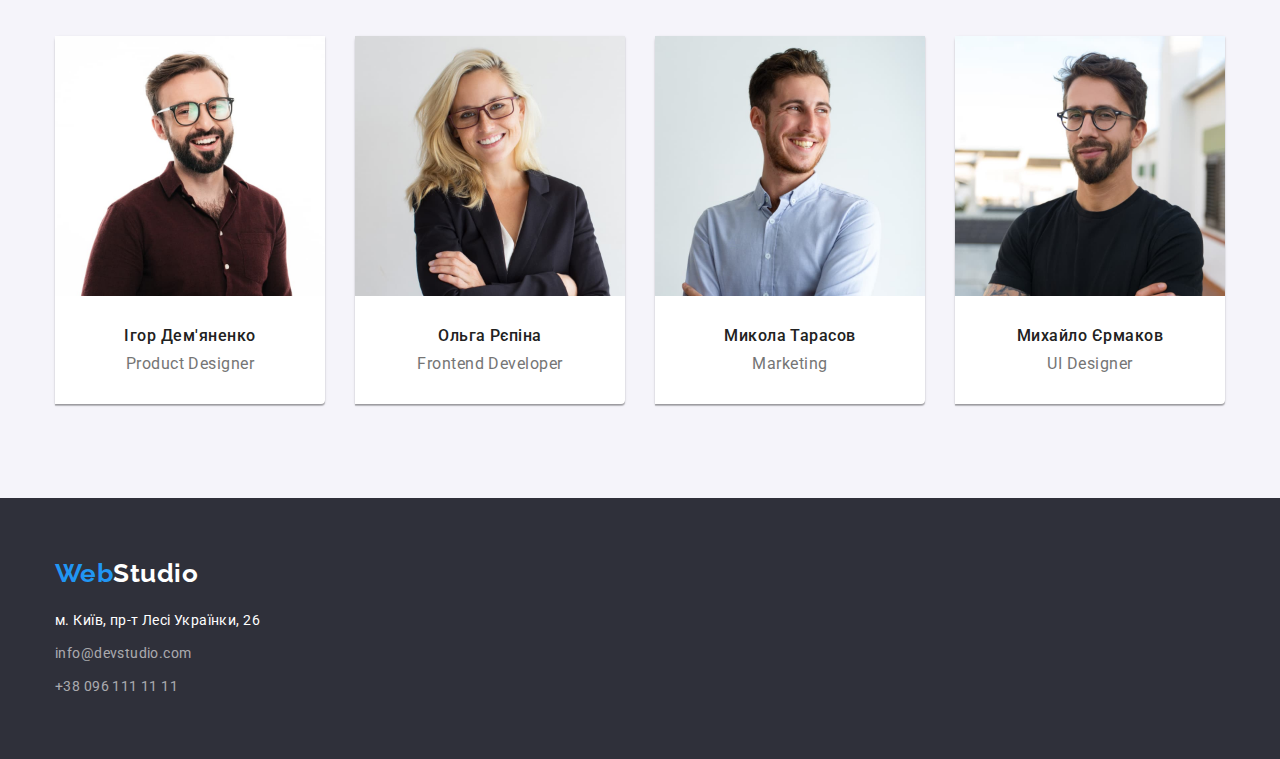
==== commit ca99ce20: "Mentor's changes 2" ====
--- a/index.html
+++ b/index.html
@@ -88,7 +88,7 @@
                 </ul>
             </div>
         </section>
-        <section class="section">
+        <section class="section tasks">
             <div class="container">
                 <h2 class="section-title">Чим ми займаємося</h2>
                 <ul class="tasks flex-container">
@@ -157,7 +157,7 @@
                     <li class="item footer-item">
                         <a href="mailto:info@devstudio.com" class="link address">info@devstudio.com</a>
                     </li>
-                    <li class="item footer-itemfooter">
+                    <li class="item footer-item">
                         <a href="tel:+380961111111" class="link address">+38 096 111 11 11</a>
                     </li>
                 </ul>
--- a/css/styles.css
+++ b/css/styles.css
@@ -182,9 +182,6 @@
   padding: 10px 32px;
 }
 /* Features*/
-.section.features {
-  padding-bottom: 0px;
-}
 .feature-list .item {
   width: calc((100% - (30px * 3)) / 4);
   align-items: center;
@@ -208,6 +205,9 @@
   padding: 0;
 }
 /* Tasks */
+.section.tasks {
+  padding-top: 0px;
+}
 .tasks.flex-container {
   gap: 30px;
 }
@@ -323,11 +323,11 @@
 }
 .footer-address .link {
   display: block;
-
+  font-style: normal;
   font-weight: 400;
   font-size: 14px;
   line-height: 1.7;
-  letter-spacing: 0.03;
+  letter-spacing: 0.03em;
 }
 .link.address {
   color: var(--address-color);
